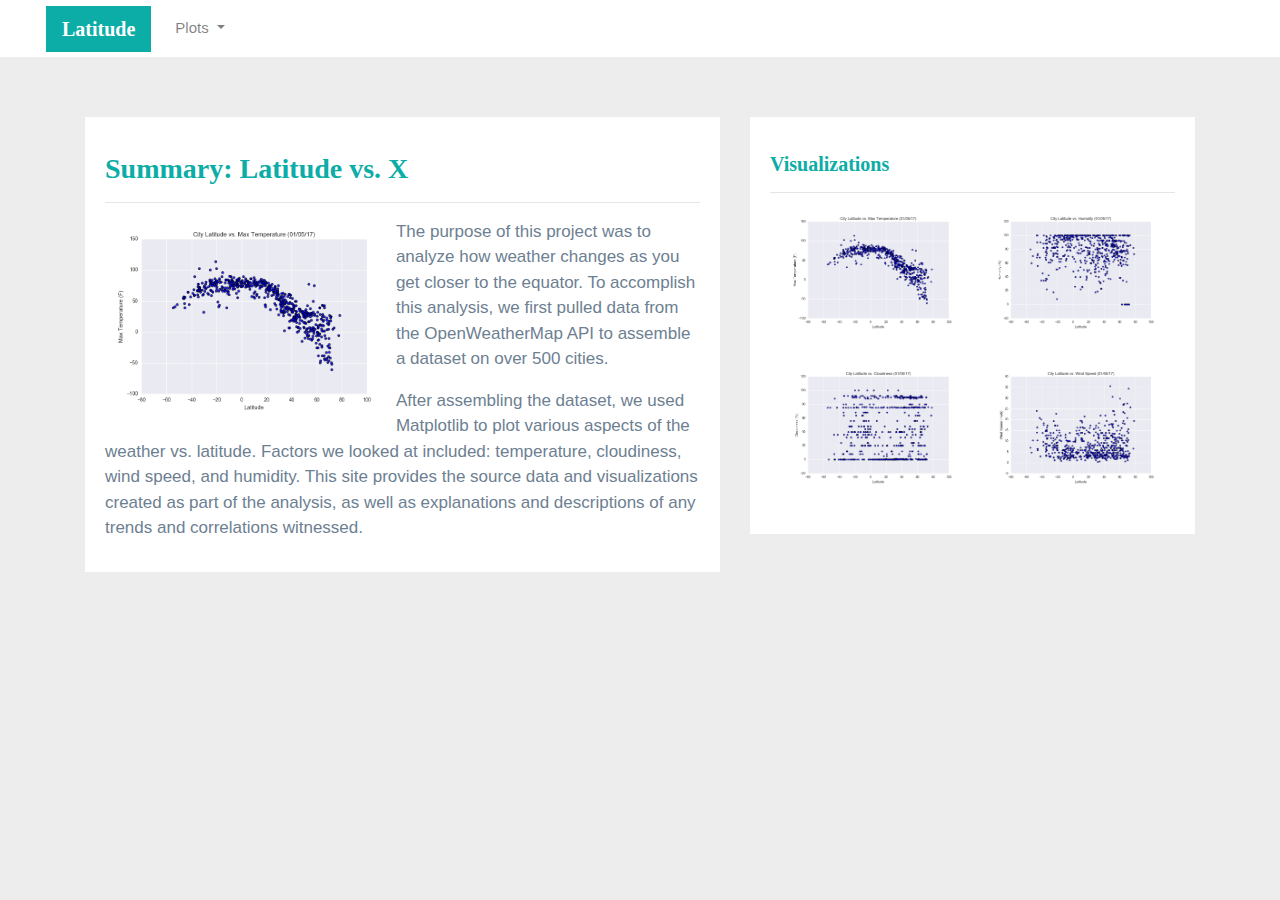
==== index.html @ bc2d299e "adjusting image sizes" ====
<html>

<head>
    <meta charset="utf-8" />
    <meta http-equiv="X-UA-Compatible" content="IE=edge">
    <title>Bootstrap Visualization Dashboard</title>
    <meta name="viewport" content="width=device-width, initial-scale=1">

    <!-- Bootstrap CSS -->
    <link rel="stylesheet" href="https://stackpath.bootstrapcdn.com/bootstrap/4.3.1/css/bootstrap.min.css">

    <!-- CSS Link -->
    <link rel="stylesheet" href="style.css">
</head>

<body>
    <!-- Navigation Section -->
    <div class="navigation">
        <nav class="navbar navbar-expand-lg navbar-light">
                <a class="navbar-brand" style="background-color: #0BADA6;" href="index.html">Latitude</a>
                <button class="navbar-toggler border border-white" type="button" data-toggle="collapse" data-target="#navbarNavDropdown"
                aria-controls="navbarNavDropdown" aria-expanded="false" aria-label="Toggle navigation">
                <span class="navbar-toggler-icon"></span>
                </button>
            <div class="collapse navbar-collapse" id="navbarNavDropdown">
                <u1 class="navbar-nav m1-auto">
                    <li class="nav-item dropdown">
                        <a class="nav-link dropdown-toggle" href="#" id="navbarDropdownMenuLink" data-toggle="dropdown"
                            aria-haspopup="true" aria-expanded="false">
                            Plots
                         </a>
                        <div class="dropdown-menu" aria-labelledby="navbarDropdownMenuLink">
                            <a class="dropdown-item" href="max_temperature.html">Max Temperature</a>
                            <a class="dropdown-item" href="humidity.html">Humidity</a>
                            <a class="dropdown-item" href="cloudiness.html">Cloudiness</a>
                            <a class="dropdown-item" href="wind_speed.html">Wind Speed</a>
                        </div>
                    </li>
                </u1>
            </div>
        </nav>
    </div>
    <!-- Content Section -->
    <div class="container">
        <div class="row">
            <div class="col-lg-7 col-md-12">
                <!-- Left Box -->
                <div class="box">
                    <h3 class="title">Summary: Latitude vs. X</h3>
                    <hr>
                    <img src="Resources/Images/Fig1.png" class="Visualization rounded float-left" height="200" length="200" alt="Max Temperature Graph">
                    <p>The purpose of this project was to analyze how weather changes as you get closer to the equator. To
                        accomplish this analysis, we first pulled data from the OpenWeatherMap API to assemble a dataset on over
                        500 cities.</p>
                    <p>After assembling the dataset, we used Matplotlib to plot various aspects of the weather vs. latitude.
                        Factors we looked at included: temperature, cloudiness, wind speed, and humidity. This site provides the
                        source data and visualizations created as part of the analysis, as well as explanations and descriptions of
                        any trends and correlations witnessed.</p>       
                </div>
            </div>
            <div class="col-lg-5 col-md-12">
                <!-- Right Box -->
                <div class="box">
                    <h5 class="title">Visualizations</h5>
                    <hr>


                   <div class="container">
                        <div class="row" style="padding-bottom: 30px;">
                            <div class="col-6">
                                <a href="max_tempeture.html">
                                    <img class="panel" src="Resources/Images/Fig1.png" height="125" length="100" alt="Max Temperature Image">
                                </a>
                            </div>
                            <div class="col-6">
                                <a href="humidity.html">
                                    <img class="panel" src="Resources/Images/Fig2.png" height="125" length="100" alt="Humidity Graph">
                                 </a>
                            </div>                         
                        </div>

                        <div class="row" style="padding-bottom: 30px;">
                            <div class="col-6">
                                <a href="cloudiness.html">
                                    <img class="panel" src="Resources/Images/Fig3.png" height="125" length="100" alt="Cloudiness Graph">
                                </a>
                            </div>
                            <div class="col-6">
                                <a href="wind_speed.html">
                                    <img class="panel" src="Resources/Images/Fig4.png" height="125" length="100" alt="Wind Speed Graph">
                                </a>
                            </div>
                        </div>
                   </div> 
                </div>
            </div>
        </div>
    </div>
</body>
---- style.css ----
/* Body */
body{
    background-color: #ededed;
}

/* Navbar */
.navbar{
    max-height: 57px;
}
.navigation .navbar-brand{
    color: white;
    margin-left: 30px;
    padding: inherit;
    font-weight: bold;
    background-color: #0BADA6;
    font-family: Georgia, 'Times New Roman', Times, serif;
}
.navbar{
    background-color: white;
    font-size: 15px;
}
.active, .dropdown-menu .dropdown-item:active a:hover{
    background-color: #e7e7e7 !important;
}
.dropdown-item{
    color: #6D8092 !important;
}
.dropdown .dropdown-menu .dropdown-item:active, .dropdown .dropdown-menu .dropdown-item:hover{
    background-color: #e7e7e7 !important;
}
a{
    color: #6D8092;
    font-size: 15px;
}
.nav-link:hover{
    background-color: #e7e7e7 !important;
}
.navbar-brand:hover{
color: rgb(175, 175, 175) !important
}
/* Title */
.title{
    color: #0BADA6;
    font-family: Georgia, 'Times New Roman', Times, serif;
    font-weight: bolder;
    padding-top: 25px;
}
/* Paragraph */
p{
    color: #6D8092;
    font-family: Arial, Helvetica, sans-serif;
    font-size: 17px;
}
/* Box Class */
.box{
    margin-top: 60px;
    margin-bottom: 62px;
    padding: 10px 20px 15px;
    color: black;
    background-color: white;
}
/* Table */
.table{
    font-size: 15px;
    border-top-color: white !important;
}
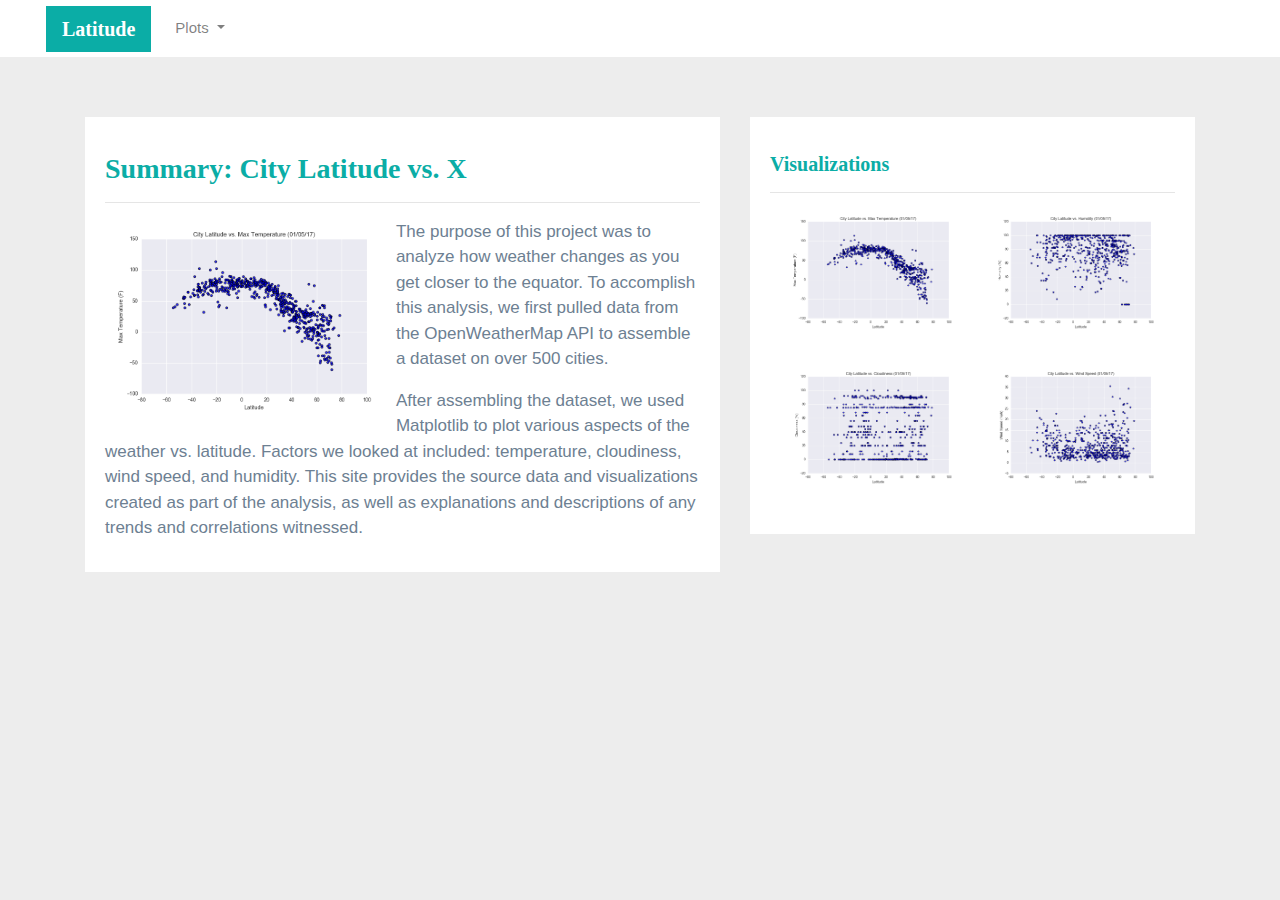
==== commit 22ecf0f6: "adding humidity.html page code" ====
--- a/index.html
+++ b/index.html
@@ -46,7 +46,7 @@
             <div class="col-lg-7 col-md-12">
                 <!-- Left Box -->
                 <div class="box">
-                    <h3 class="title">Summary: Latitude vs. X</h3>
+                    <h3 class="title">Summary: City Latitude vs. X</h3>
                     <hr>
                     <img src="Resources/Images/Fig1.png" class="Visualization rounded float-left" height="200" length="200" alt="Max Temperature Graph">
                     <p>The purpose of this project was to analyze how weather changes as you get closer to the equator. To
@@ -68,7 +68,7 @@
                    <div class="container">
                         <div class="row" style="padding-bottom: 30px;">
                             <div class="col-6">
-                                <a href="max_tempeture.html">
+                                <a href="max_temperature.html">
                                     <img class="panel" src="Resources/Images/Fig1.png" height="125" length="100" alt="Max Temperature Image">
                                 </a>
                             </div>
@@ -96,4 +96,9 @@
             </div>
         </div>
     </div>
+
+    <!-- Bootstrap JS -->
+    <script src="https://code.jquery.com/jquery-3.3.1.slim.min.js" integrity="sha384-q8i/X+965DzO0rT7abK41JStQIAqVgRVzpbzo5smXKp4YfRvH+8abtTE1Pi6jizo" crossorigin="anonymous"></script>
+    <script src="https://cdnjs.cloudflare.com/ajax/libs/popper.js/1.14.7/umd/popper.min.js" integrity="sha384-UO2eT0CpHqdSJQ6hJty5KVphtPhzWj9WO1clHTMGa3JDZwrnQq4sF86dIHNDz0W1" crossorigin="anonymous"></script>
+    <script src="https://stackpath.bootstrapcdn.com/bootstrap/4.3.1/js/bootstrap.min.js" integrity="sha384-JjSmVgyd0p3pXB1rRibZUAYoIIy6OrQ6VrjIEaFf/nJGzIxFDsf4x0xIM+B07jRM" crossorigin="anonymous"></script>
 </body>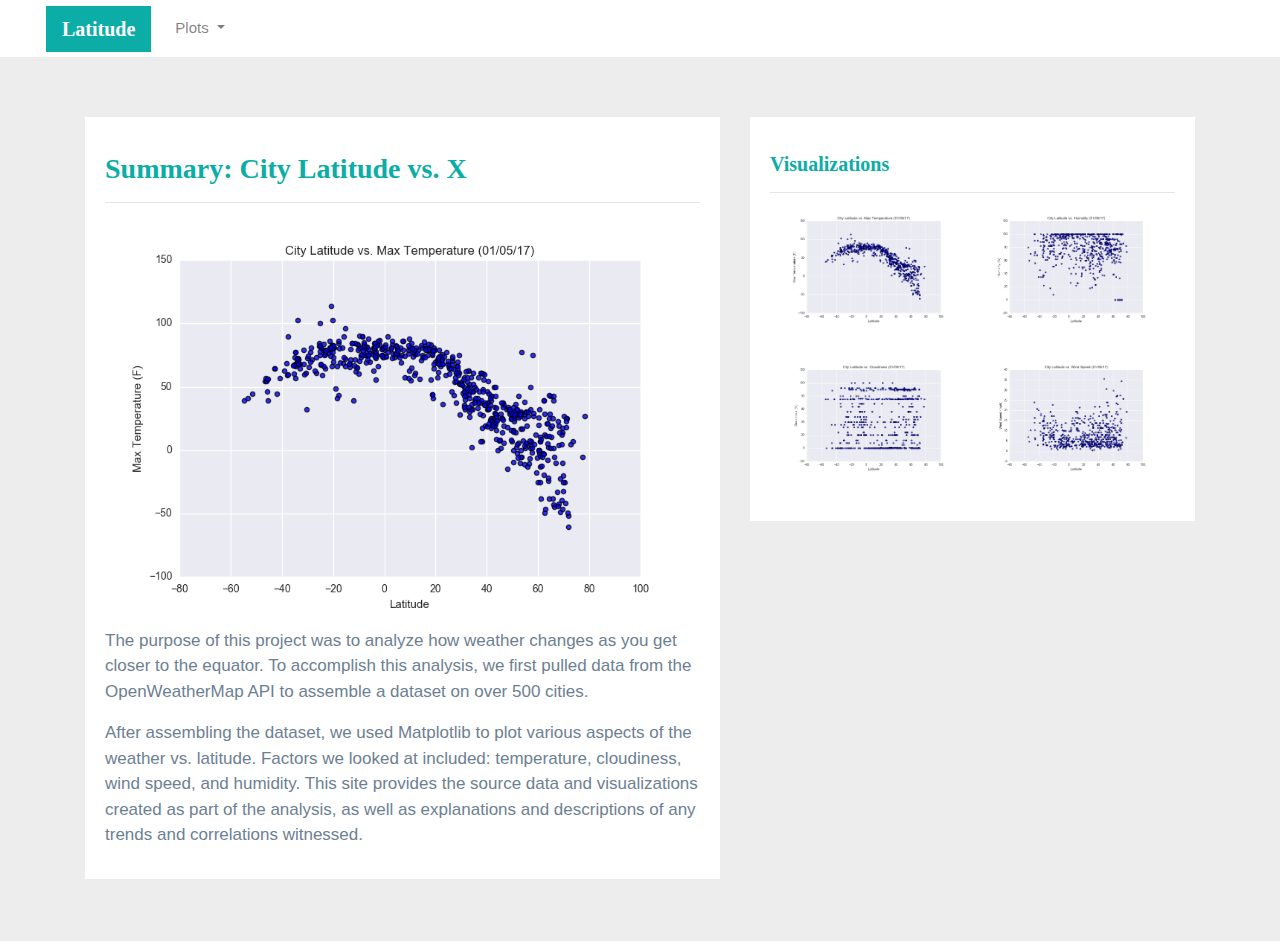
==== commit e56e71b8: "adjusting photo size" ====
--- a/index.html
+++ b/index.html
@@ -48,7 +48,7 @@
                 <div class="box">
                     <h3 class="title">Summary: City Latitude vs. X</h3>
                     <hr>
-                    <img src="Resources/Images/Fig1.png" class="Visualization rounded float-left" height="200" length="200" alt="Max Temperature Graph">
+                    <img src="Resources/Images/Fig1.png" class="img-fluid" height="200" length="200" alt="Max Temperature Graph">
                     <p>The purpose of this project was to analyze how weather changes as you get closer to the equator. To
                         accomplish this analysis, we first pulled data from the OpenWeatherMap API to assemble a dataset on over
                         500 cities.</p>
@@ -69,12 +69,12 @@
                         <div class="row" style="padding-bottom: 30px;">
                             <div class="col-6">
                                 <a href="max_temperature.html">
-                                    <img class="panel" src="Resources/Images/Fig1.png" height="125" length="100" alt="Max Temperature Image">
+                                    <img class="img-fluid" src="Resources/Images/Fig1.png" height="125" length="100" alt="Max Temperature Image">
                                 </a>
                             </div>
                             <div class="col-6">
                                 <a href="humidity.html">
-                                    <img class="panel" src="Resources/Images/Fig2.png" height="125" length="100" alt="Humidity Graph">
+                                    <img class="img-fluid" src="Resources/Images/Fig2.png" height="125" length="100" alt="Humidity Graph">
                                  </a>
                             </div>                         
                         </div>
@@ -82,12 +82,12 @@
                         <div class="row" style="padding-bottom: 30px;">
                             <div class="col-6">
                                 <a href="cloudiness.html">
-                                    <img class="panel" src="Resources/Images/Fig3.png" height="125" length="100" alt="Cloudiness Graph">
+                                    <img class="img-fluid" src="Resources/Images/Fig3.png" height="125" length="100" alt="Cloudiness Graph">
                                 </a>
                             </div>
                             <div class="col-6">
                                 <a href="wind_speed.html">
-                                    <img class="panel" src="Resources/Images/Fig4.png" height="125" length="100" alt="Wind Speed Graph">
+                                    <img class="img-fluid" src="Resources/Images/Fig4.png" height="125" length="100" alt="Wind Speed Graph">
                                 </a>
                             </div>
                         </div>
--- a/style.css
+++ b/style.css
@@ -38,6 +38,11 @@
 .navbar-brand:hover{
 color: rgb(175, 175, 175) !important
 }
+/* Images */
+.active, .panel:hover{
+    border-color:#0BADA6;
+    border-style: solid;
+}
 /* Title */
 .title{
     color: #0BADA6;
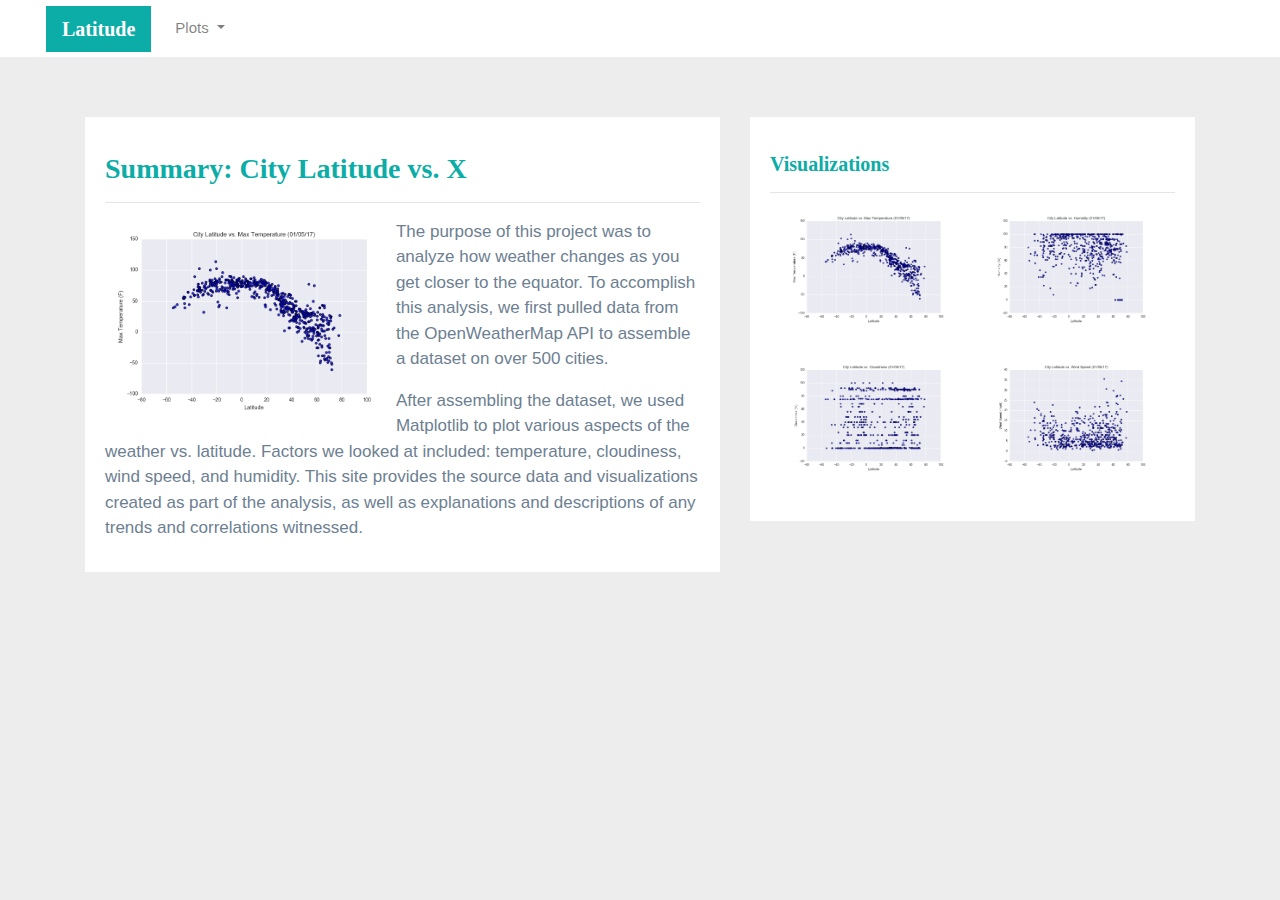
==== commit 4506cf45: "adjusting photos in index.html" ====
--- a/index.html
+++ b/index.html
@@ -48,7 +48,7 @@
                 <div class="box">
                     <h3 class="title">Summary: City Latitude vs. X</h3>
                     <hr>
-                    <img src="Resources/Images/Fig1.png" class="img-fluid" height="200" length="200" alt="Max Temperature Graph">
+                    <img src="Resources/Images/Fig1.png" class="visualizations rounded float-left" height="200" length="200" alt="Max Temperature Graph">
                     <p>The purpose of this project was to analyze how weather changes as you get closer to the equator. To
                         accomplish this analysis, we first pulled data from the OpenWeatherMap API to assemble a dataset on over
                         500 cities.</p>
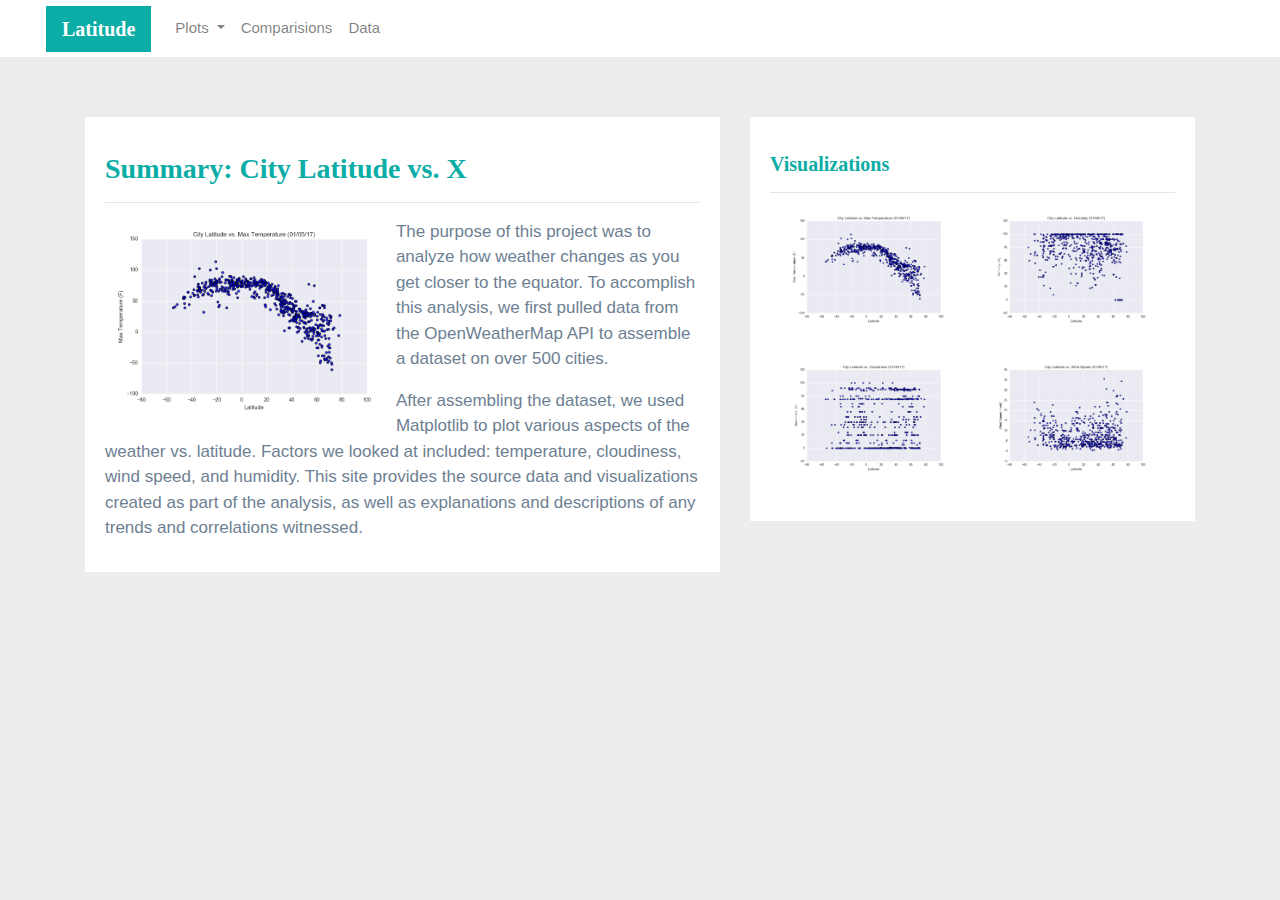
==== commit 48e94e73: "code edit: adding comparasions and data to navbar and their respective html files" ====
--- a/index.html
+++ b/index.html
@@ -36,6 +36,11 @@
                             <a class="dropdown-item" href="wind_speed.html">Wind Speed</a>
                         </div>
                     </li>
+                    <li class="nav-item">
+                        <a class="nav-link" href="comparisions.html">Comparisions</a>
+                    </li>
+                    <li class="nav-item">
+                        <a class="nav-link" href="data.html">Data</a>
                 </u1>
             </div>
         </nav>
